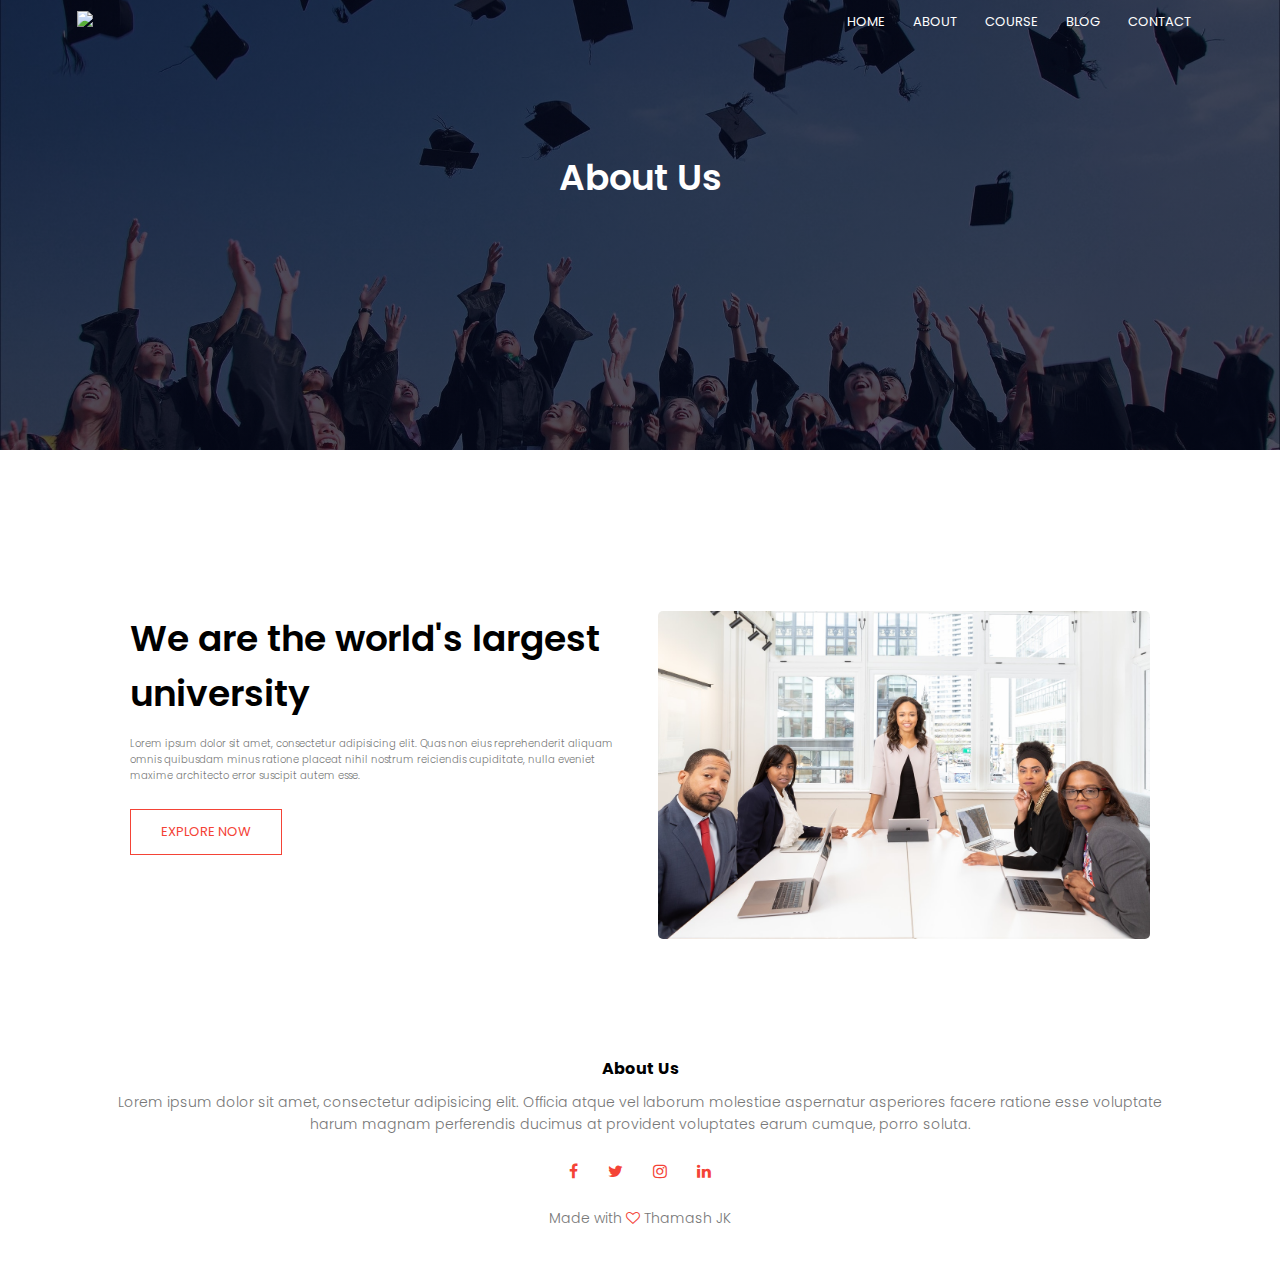
==== about.html @ 43eefdbf "about-us page complete" ====
<!DOCTYPE html>
<html lang="en">
<head>
  <meta charset="UTF-8">
  <meta name="viewport" content="width=device-width, initial-scale=1.0">
  <title>University web</title>
  <link rel="stylesheet" href="style.css">
  <link rel="stylesheet" href="https://stackpath.bootstrapcdn.com/font-awesome/4.7.0/css/font-awesome.min.css">
</head>
<body>
  <section class="sub-header">
    <nav>
      <a href="index.html"><img src="images/logo.png"></a>
      <div class="nav-links" id="navLinks">
        <i class="fa fa-times" onclick="hideMenu()"></i>
        <ul>
          <li><a href="">HOME</a></li>
          <li><a href="">ABOUT</a></li>
          <li><a href="">COURSE</a></li>
          <li><a href="">BLOG</a></li>
          <li><a href="">CONTACT</a></li>
        </ul>
      </div>
      <i class="fa fa-bars" onclick="showMenu()"></i>
    </nav>
    <h1>About Us</h1>
  </section>

  <!------about us content------->
  <section class="about-us">
    <div class="row">
      <div class="about-info">
        <h1>We are the world's largest university</h1>
        <p>Lorem ipsum dolor sit amet, consectetur adipisicing elit. Quas non eius reprehenderit aliquam omnis quibusdam minus ratione placeat nihil nostrum reiciendis cupiditate, nulla eveniet maxime architecto error suscipit autem esse.</p>
        <a href="" class="info-btn red-btn">EXPLORE NOW</a>
      </div>
      <div class="about-info">
        <img src="images/about.jpg">
      </div>
    </div>
  </section>

  <!----Footer---->
  <section class="footer">
    <h4>About Us</h4>
    <p>Lorem ipsum dolor sit amet, consectetur adipisicing elit. Officia atque
      vel laborum molestiae aspernatur asperiores facere ratione esse voluptate <br> 
      harum magnam perferendis ducimus at provident voluptates earum cumque, porro soluta.</p>
      <div class="icons">
        <i class="fa fa-facebook"></i>
        <i class="fa fa-twitter"></i>
        <i class="fa fa-instagram"></i>
        <i class="fa fa-linkedin"></i>
      </div>
      <p>Made with <i class="fa fa-heart-o"></i> Thamash JK </p>
  </section>


  <!--Java Script for Toggle Menu-->
  <script>
    var navLinks = document.getElementById("navLinks");
    function showMenu(){
      navLinks.style.right = "0";
    }
    function hideMenu(){
      navLinks.style.right = "-200px";
    }
  </script>

</body>
</html>
---- style.css ----
@import url('https://fonts.googleapis.com/css2?family=Poppins:wght@100;200;300;400;600;700&display=swap');

*{
  margin: 0;
  padding: 0;
  font-family: 'Poppins', sans-serif;
}
.header{
  min-height: 100vh;
  width: 100%;
  background-image: linear-gradient(rgba(4,9,30,0.5),rgba(4,9,30,0.8)),url(images/uni_banner.jpeg);
  background-position: center;
  background-size: cover;
  position: relative;
}
nav{
  display: flex;
  position: absolute;
  padding: 0 6% 2% 6%;
  justify-content: space-between;
  align-items: center;
  left: 0;
  right: 0;
}
nav img{
  width: 220px;
}
.nav-links{
  flex: 1;
  text-align: right;
}
.nav-links ul li{
  display: inline-block;
  list-style: none;
  padding: 8px 12px;
  position: relative;
  transition: 0.2s;
}
.nav-links ul li a{
  color: #fff;
  text-decoration: none;
  font-size: 13px;
}
.nav-links ul li::after{
  content: '';
  width: 0%;
  height: 2px;
  background-color: #f44336;
  display: block;
  margin: auto;
  transition: 0.5s;
}
.nav-links ul li:hover::after{
  width: 100%;
}
.text-box{
  width: 90%;
  color: #fff;
  position: absolute;
  top: 50%;
  left: 50%;
  transform: translate(-50%,-50%);
  text-align: center;
}
.text-box h1{
  font-size: 62px;
}
.text-box p{
  margin: 10px 0 40px;
  font-size: 14px;
  color: #fff;
}
.info-btn{
  display: inline-block;
  text-decoration: none;
  color: #fff;
  border: 1px solid #fff;
  padding: 12px 30px;
  font-size: 13px;
  position: relative;
  cursor: pointer;
}
.info-btn:hover{
  border: 1px solid #f44336;
  background: #f44336;
  transition: 0.5s;
}
nav .fa{
  display: none;
}

@media(max-width: 700px){
  .text-box h1{
    font-size: 20px;
  }
  .nav-links ul li{
    display: block;
  }
  .nav-links{
    position: absolute;
    background: #f44336;
    height: 100vh;
    width: 170px;
    top: 0;
    right: -170px;
    text-align: left;
    z-index: 1;
    transition: 1s;
  }
  nav .fa{
    display: block;
    color: #fff;
    margin: 10px;
    font-size: 22px;
    cursor: pointer;
  }
  .nav-links ul{
    padding: 30px;
  }
}

/*------course-------*/
.course{
  width: 80%;
  margin: auto;
  text-align: center;
  padding-top: 50px;
}
h1{
  font-size: 36px;
  font-weight: 600;
}
p{
  color: #777;
  font-size: 14px;
  font-weight: 300;
  line-height: 22px;
  padding: 10px;
}
.row{
  display: flex;
  justify-content: space-between;
  margin-top: 5%;
}
.course-info{
  flex-basis: 31%;
  background-color: #fff3f3;
  border-radius: 10px;
  margin-bottom: 5%;
  padding: 20px 12px;
  box-sizing: border-box;
  transition: 0.5s;
}
h3{
  font-size: 14px;
  padding-top: 10px;
  font-weight: 600;
  margin: 10px 0;
}
.row p{
  font-size: 10px;
  line-height: 16px;
}
.course-info:hover{
  box-shadow: 0 0 20px 0 rgba(0, 0, 0, 0.2);
}
@media(max-width: 700px){
  .row{
    flex-direction: column;
  }
}

/*-----campus-------*/
.campus{
  width: 80%;
  text-align: center;
  margin: auto;
  padding-top: 50px;
}
.campus-img{
  flex-basis: 32%;
  border-radius: 10px;
  margin-bottom: 10px;
  position: relative;
  overflow: hidden;
}
.campus-img img{
  width: 100%;
  display: block;
}
.layer{
  background: transparent;
  height: 100%;
  width: 100%;
  position: absolute;
  top: 0;
  left: 0;
  transition: 0.5s;
}

.layer:hover{
  background: rgba(226,0,0,0.6);
}
.layer h3{
  width: 100%;
  font-weight: 500;
  color: #fff;
  font-size: 16px;
  bottom: 0;
  left: 50%;
  transform: translateX(-50%);
  position: absolute;
  opacity: 0;
  transition: 0.5s;
}
.layer:hover h3 {
  bottom: 49%;
  opacity: 1;
}

/*----facilities----*/
.facilities{
  width: 80%;
  margin: auto;
  text-align: center;
  padding-top: 100px;
}
.facilities-info{
  flex-basis: 32%;
  border-radius: 10px;
  margin-bottom: 10px;
  position: relative;
  overflow: hidden;
  text-align: left;
}
.facilities-info img{
  width: 100%;
  display: block;
}
.facilities-info p{
  padding-left: 0;
}
.facilities-info h3{
  margin-top: 16px;
  margin-bottom: 10px;
}

/*-----testimonials-----*/
.testimonials{
  width: 80%;
  margin: auto;
  text-align: center;
  padding-top: 100px;
}
.review-box{
  flex-basis: 44%;
  border-radius: 10px;
  margin-bottom: 5%;
  text-align: left;
  background-color: #fff3f3;
  padding: 25px;
  cursor: pointer;
  display: flex;
}
.review-box img{
  height: 50px;
  margin-left: 5px;
  margin-right: 30px;
  border-radius: 100%;
}
.review-box p{
  padding: 0;
}
.review-box h{
  margin-top: 15px;
  text-align: left;
}
.review-box .fa{
  color: #f44336;
}
@media(max-width: 700px){
  .review-box img{
    margin-left: 0;
    margin-right: 15px;
  }
}

/*----call to action-----*/
.cta{
  margin: 100px auto;
  width: 80%;
  background-image:  linear-gradient(rgba(0,0,0,0.7),rgba(0,0,0,0.7)),url(images/banner2.jpg);
  background-position: center;
  background-size: cover;
  border-radius: 10px;
  text-align: center;
  padding: 100px 0;
}
.cta h1{
  color: #fff;
  margin-bottom: 40px;
  padding: 0; 
}
@media(max-width: 700px){
  .cta h1{
    font-size: 18px;
  }
}

/*---Footer----*/
.footer{
  width: 100%;
  text-align: center;
  padding: 30px 0;
}
footer h4{
 margin-bottom: 25px;
 margin-top: 20px;
  font-weight: 600;
}
.icons .fa{
  color: #f44336;
  margin: 0 13px;
  cursor: pointer;
  padding: 18px 0;
}
.fa-heart-o{
  color: #f44336;
}

/*--------------about us page-------------------*/
.sub-header{
  height: 50vh;
  width: 100%;
  background-image: linear-gradient(rgba(4,9,30,0.7),rgba(4,9,30,0.7)),url(images/background.jpg);
  background-position: center;
  background-size: cover;
  text-align: center;
  color: #fff;
}
.sub-header h1{
  padding-top: 150px;
}
.about-us{
  width: 80%;
  margin: auto;
  padding-top: 80px;
  padding-bottom: 50px;
}
.about-info{
  flex-basis: 48%;
  padding: 30px 2px;
}
.about-info img{
  width: 100%;
  border-radius: 5px;
}
.about-info h1{
  padding-top: 0;
}
.about-info p{
  padding: 15px 0 25px;
}
.red-btn{
  border: 1px solid #f44336;
  background: transparent;
  color: #f44336;

}
.red-btn:hover{
  color: #fff;
}
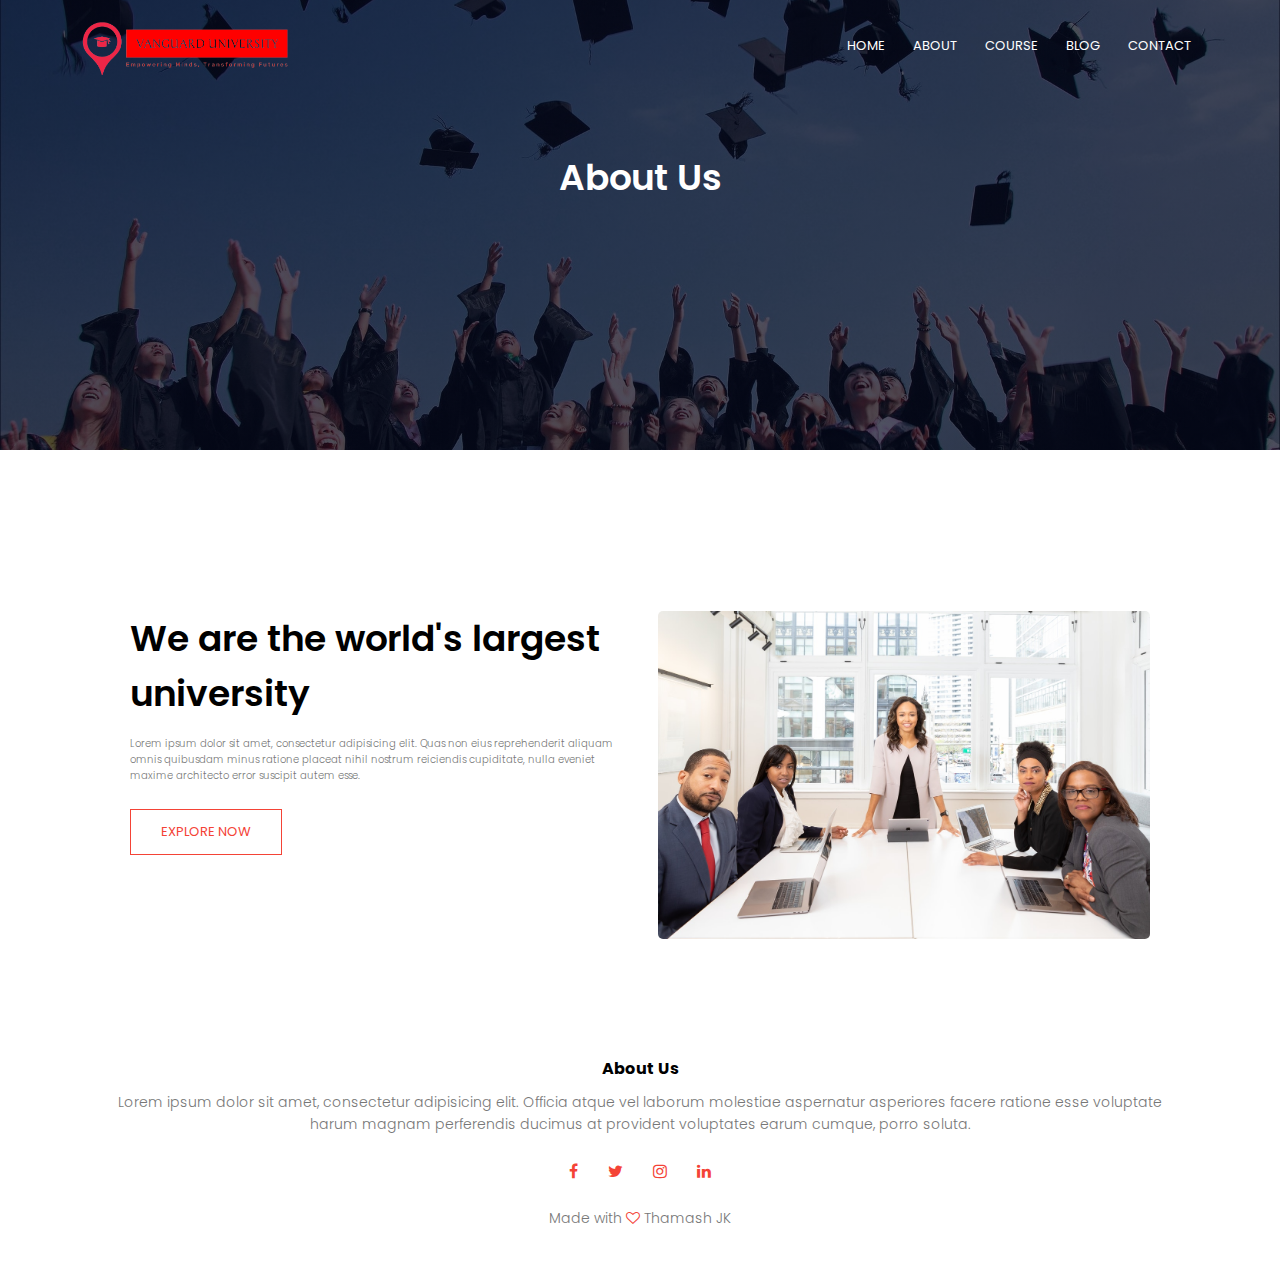
==== commit e61d5a40: "course page added" ====
--- a/about.html
+++ b/about.html
@@ -10,7 +10,7 @@
 <body>
   <section class="sub-header">
     <nav>
-      <a href="index.html"><img src="images/logo.png"></a>
+      <a href="index.html"><img src="images/vanguard-university-logo.png"></a>
       <div class="nav-links" id="navLinks">
         <i class="fa fa-times" onclick="hideMenu()"></i>
         <ul>
--- a/style.css
+++ b/style.css
@@ -354,6 +354,7 @@
 .about-info img{
   width: 100%;
   border-radius: 5px;
+  linear-gradient(to right, #dde8e9, #b8c1c0, #959b98, #737674, #535452);
 }
 .about-info h1{
   padding-top: 0;
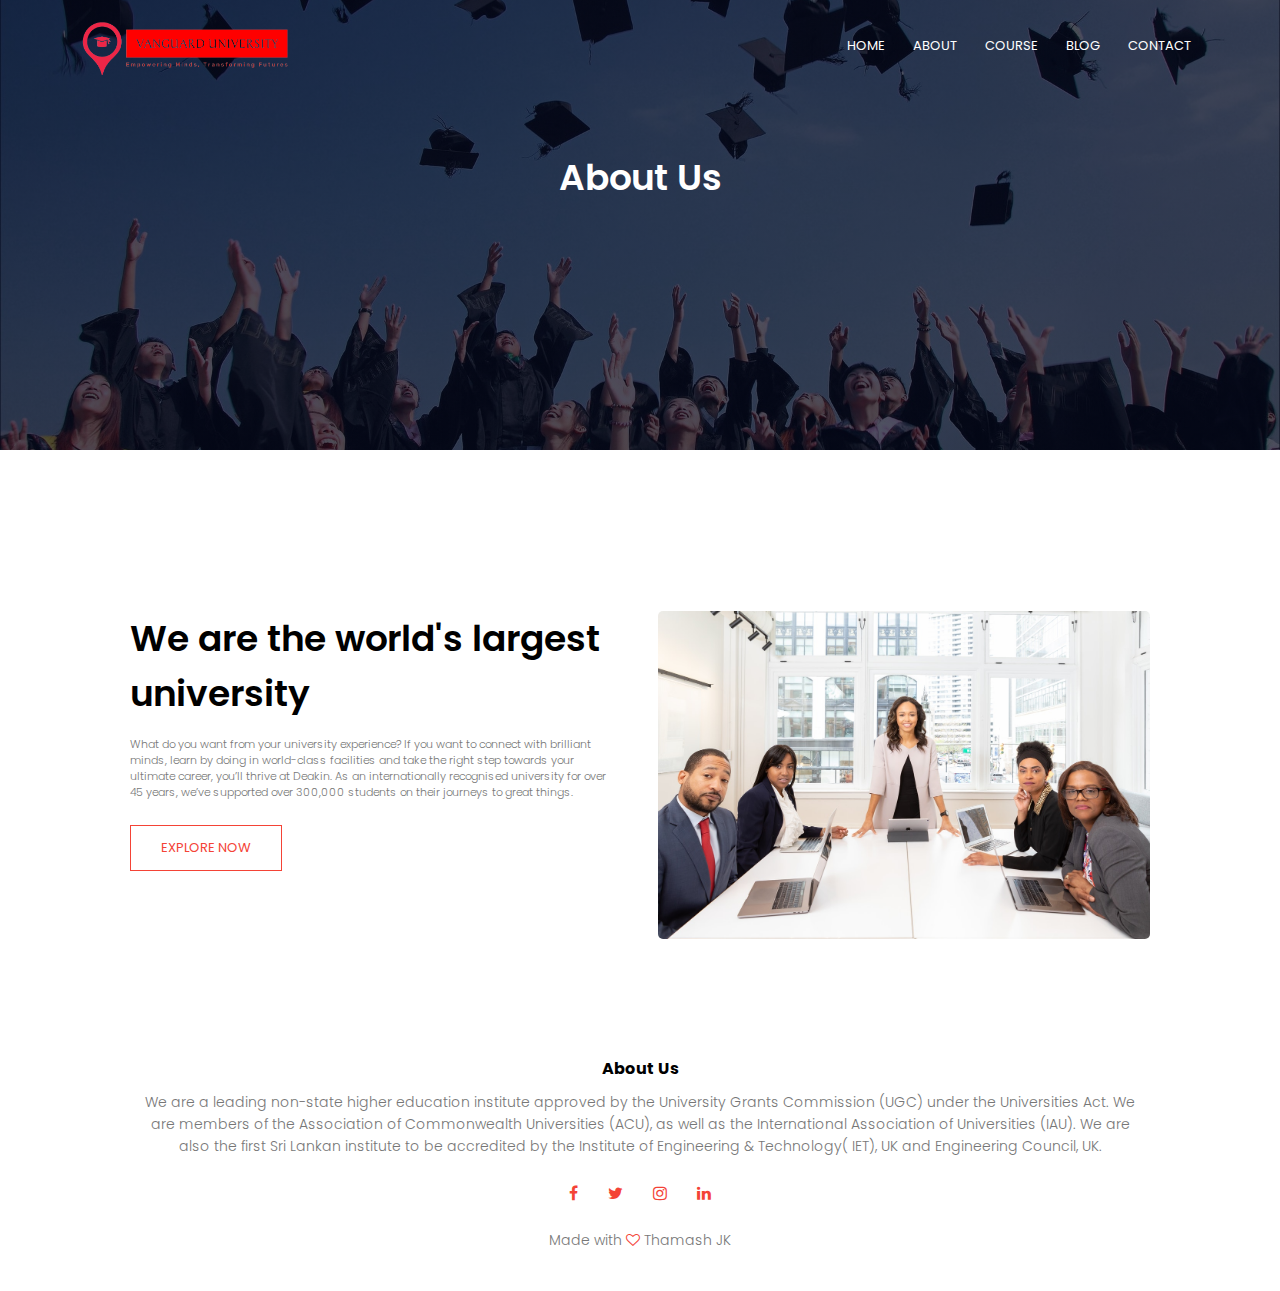
==== commit 38443d12: "change para" ====
--- a/about.html
+++ b/about.html
@@ -14,11 +14,11 @@
       <div class="nav-links" id="navLinks">
         <i class="fa fa-times" onclick="hideMenu()"></i>
         <ul>
-          <li><a href="">HOME</a></li>
-          <li><a href="">ABOUT</a></li>
-          <li><a href="">COURSE</a></li>
-          <li><a href="">BLOG</a></li>
-          <li><a href="">CONTACT</a></li>
+          <li><a href="index.html">HOME</a></li>
+          <li><a href="about.html">ABOUT</a></li>
+          <li><a href="course.html">COURSE</a></li>
+          <li><a href="blog.html">BLOG</a></li>
+          <li><a href="contact.html">CONTACT</a></li>
         </ul>
       </div>
       <i class="fa fa-bars" onclick="showMenu()"></i>
@@ -31,7 +31,7 @@
     <div class="row">
       <div class="about-info">
         <h1>We are the world's largest university</h1>
-        <p>Lorem ipsum dolor sit amet, consectetur adipisicing elit. Quas non eius reprehenderit aliquam omnis quibusdam minus ratione placeat nihil nostrum reiciendis cupiditate, nulla eveniet maxime architecto error suscipit autem esse.</p>
+        <p>What do you want from your university experience? If you want to connect with brilliant minds, learn by doing in world-class facilities and take the right step towards your ultimate career, you’ll thrive at Deakin. As an internationally recognised university for over 45 years, we’ve supported over 300,000 students on their journeys to great things.</p>
         <a href="" class="info-btn red-btn">EXPLORE NOW</a>
       </div>
       <div class="about-info">
@@ -43,9 +43,7 @@
   <!----Footer---->
   <section class="footer">
     <h4>About Us</h4>
-    <p>Lorem ipsum dolor sit amet, consectetur adipisicing elit. Officia atque
-      vel laborum molestiae aspernatur asperiores facere ratione esse voluptate <br> 
-      harum magnam perferendis ducimus at provident voluptates earum cumque, porro soluta.</p>
+    <p>We are a leading non-state higher education institute approved by the University Grants Commission (UGC) under the Universities Act. We are members of the Association of Commonwealth Universities (ACU), as well as the International Association of Universities (IAU). We are also the first Sri Lankan institute to be accredited by the Institute of Engineering & Technology( IET), UK and Engineering Council, UK.</p>
       <div class="icons">
         <i class="fa fa-facebook"></i>
         <i class="fa fa-twitter"></i>
--- a/style.css
+++ b/style.css
@@ -97,7 +97,7 @@
     display: block;
   }
   .nav-links{
-    position: absolute;
+    position: fixed;
     background: #f44336;
     height: 100vh;
     width: 170px;
@@ -151,6 +151,12 @@
   box-sizing: border-box;
   transition: 0.5s;
 }
+.course-info ul li{
+  color:#555;
+  font-size: 12px;
+  list-style-position: inside;
+    text-align: left;
+}
 h3{
   font-size: 14px;
   padding-top: 10px;
@@ -158,7 +164,7 @@
   margin: 10px 0;
 }
 .row p{
-  font-size: 10px;
+  font-size: 11px;
   line-height: 16px;
 }
 .course-info:hover{
@@ -309,8 +315,9 @@
 
 /*---Footer----*/
 .footer{
-  width: 100%;
-  text-align: center;
+  width: 80%;
+  text-align: center;
+  margin: auto;
   padding: 30px 0;
 }
 footer h4{
@@ -370,4 +377,121 @@
 }
 .red-btn:hover{
   color: #fff;
+}
+
+ /* blog page content */
+ .blog-content{
+  width: 80%;
+  margin: auto;
+  padding: 60px 0;
+ }
+ .blog-left{
+  flex-basis: 65%;
+ }
+ .blog-left img{
+  width: 100%;
+ }
+ .blog-left h2{
+  color: #222;
+  font-weight: 600;
+  margin: 30px 0;
+ }
+.blog-left p{
+  color: #999;
+  padding: 0;
+}
+
+.blog-right{
+  flex-basis: 32%;
+}
+.blog-right h3{
+  background-color: #f44336;
+  color: #fff;
+  padding: 7px 0;
+  font-size: 16px;
+  margin-bottom: 20px;
+}
+.blog-right div{
+  display: flex;
+  align-items: center;
+  justify-content: space-between;
+  color: #555;
+  padding: 8px;
+  box-sizing: border-box;
+}
+.comment-box{
+  border: 1px solid #ccc;
+  margin: 50px 0;
+  padding: 10px 20px;
+}
+.comment-box h3{
+  text-align: left;
+}
+.comment-form input, .comment-form textarea{
+  width: 100%;
+  padding: 10px;
+  margin: 15px 0;
+  box-sizing: border-box;
+  border: none;
+  outline: none;
+  background: #f0f0f0;
+}
+.comment-form button{
+ margin: 10px 0;
+}
+@media(max-width:700px){
+  .sub-header h1{
+    font-size: 24px;
+  }
+}
+
+/*-------------- contact us page-------------- */
+.location{
+  width: 80%;
+  margin: auto;
+  padding: 80px 0;
+}
+.location iframe{
+  width: 100%;
+}
+.contact-us{
+  width: 80%;
+  margin: auto;
+}
+.contact-col{
+  flex-basis: 48%;
+  margin-bottom: 30px;
+}
+.contact-col div{
+  display: flex;
+  align-items: center;
+  margin-bottom: 40px;
+}
+.contact-col div .fa{
+  font-size: 28px;
+  color: #f44336;
+  margin: 10px;
+  margin-right: 30px;
+}
+.contact-col div p{
+  padding: 0;
+}
+.contact-col div h5{
+  font-size: 20px;
+  margin-bottom: 5px;
+  color: #555;
+  font-weight: 400;
+}
+.contact-col input, .contact-col textarea{
+  width: 100%;
+  padding: 15px;
+  margin-bottom: 17px;
+  outline: none;
+  border: 1px solid #ccc;
+  box-sizing: border-box;
+}
+@media(max-width:700px){
+  .contact-col div h5{
+    font-size: 15px;
+  }
 }